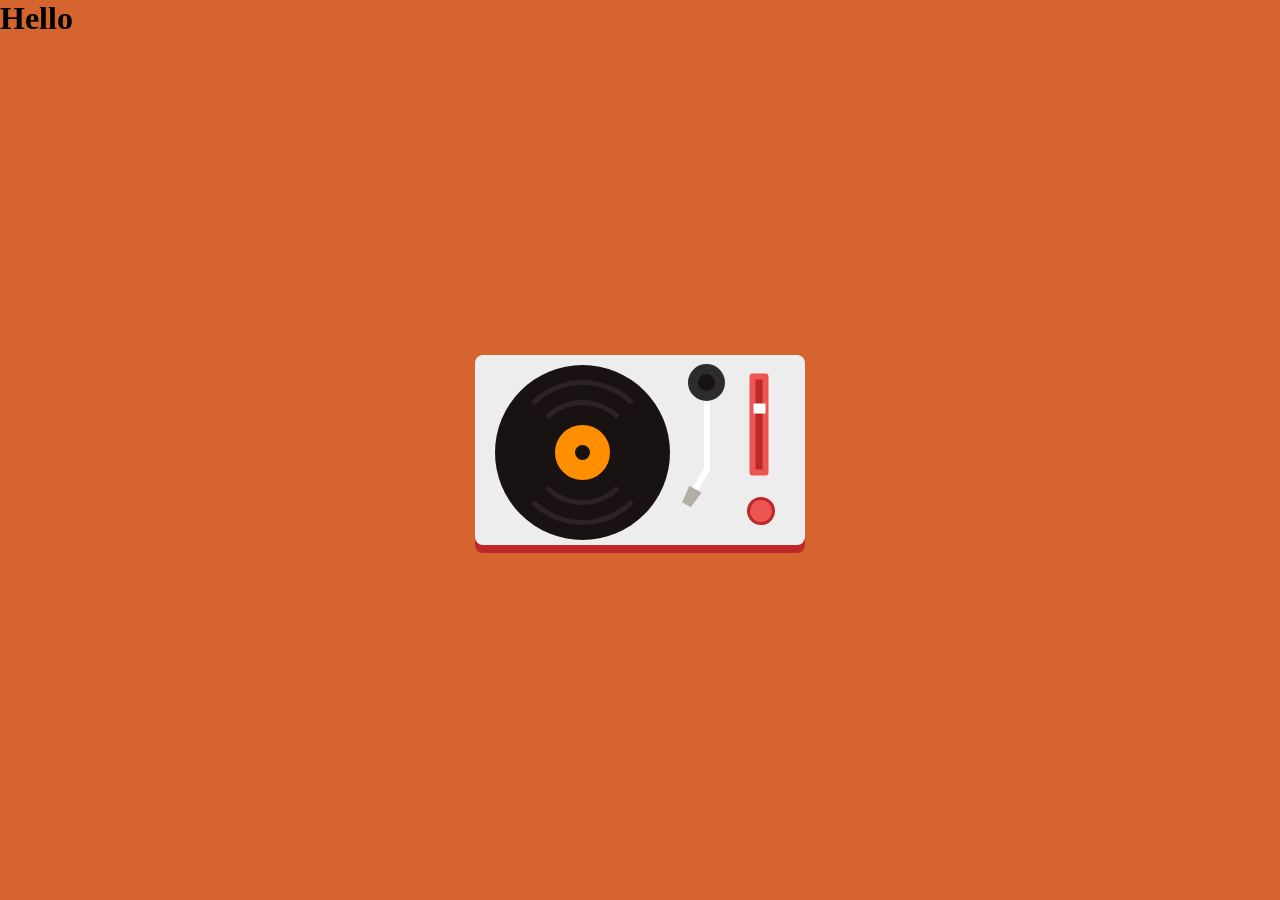
==== index.html @ 4b36a853 "aw" ====
<!DOCTYPE html>
<html lang="en">
  <head>
    <meta name="viewport" content="width=device-width, initial-scale=1.0" />
    <title>Record Player</title>
    <!-- Stylesheet -->
    <link rel="stylesheet" href="style.css" />
  </head>
  <body>
    <h1 class="text">Hello</h1>
    <div class="player">
      <div class="record">
        <div class="label"></div>
      </div>
      <div class="tone-arm">
        <div class="control"></div>
      </div>
      <button class="btn"></button>
      <div class="slider-container">
        <input
          type="range"
          class="slider"
          min="0"
          max="1"
          step="0.1"
          value="0.7"
        />
      </div>
    </div>
    <audio loop class="my-song" src="orange-flower.mp3" preload="auto"></audio>
    <!-- Script -->
    <script src="script.js"></script>
  </body>
</html>
---- style.css ----
* {
    padding: 0;
    margin: 0;
  }
  body {
    background-color: #d5642f;
  }
  .player {
    background-color: #ededed;
    width: 330px;
    height: 190px;
    position: absolute;
    transform: translate(-50%, -50%);
    left: 50%;
    top: 50%;
    border-radius: 8px;
    box-shadow: 0 8px 0 0 #be272a;
  }
  .record {
    height: 175px;
    width: 175px;
    background-color: #181312;
    border-radius: 50%;
    position: absolute;
    top: 10px;
    left: 20px;
    display: flex;
    align-items: center;
    justify-content: center;
  }
  .record:before,
  .record:after {
    position: absolute;
    content: "";
    border: 5px solid transparent;
    border-top-color: #2c2424;
    border-bottom-color: #2c2424;
    border-radius: 50%;
  }
  .record:before {
    height: 135px;
    width: 135px;
  }
  .record:after {
    height: 95px;
    width: 95px;
  }
  .label {
    background-color: #181312;
    height: 15px;
    width: 15px;
    border: 20px solid #ff8e00;
    border-radius: 50%;
  }
  .tone-arm {
    height: 90px;
    width: 6px;
    background-color: #ffffff;
    position: absolute;
    top: 25px;
    right: 95px;
    transition: 1s;
    transform-origin: top;
  }
  .control {
    background-color: #181312;
    height: 17px;
    width: 17px;
    border: 10px solid #2c2c2c;
    border-radius: 50%;
    position: absolute;
    top: -16px;
    left: -16px;
  }
  .tone-arm:before {
    content: "";
    height: 40px;
    width: 6px;
    background-color: #ffffff;
    position: absolute;
    transform: rotate(30deg);
    bottom: -36px;
    right: 10px;
  }
  .tone-arm:after {
    content: "";
    position: absolute;
    height: 0;
    width: 10px;
    border-top: 18px solid #b2aea6;
    border-left: 2px solid transparent;
    border-right: 2px solid transparent;
    top: 108px;
    right: 12.5px;
    transform: rotate(30deg);
  }
  .btn {
    height: 28px;
    width: 28px;
    background-color: #ed5650;
    border-radius: 50%;
    position: absolute;
    bottom: 20px;
    right: 30px;
    border: none;
    border: 3.5px solid #be272a;
    outline: none;
    cursor: pointer;
  }
  .slider {
    -webkit-appearance: none;
    appearance: none;
    transform: rotate(-90deg);
    width: 90px;
    height: 7px;
    position: absolute;
    left: 233px;
    top: 60px;
    background-color: #be272a;
    outline: none;
    border-radius: 3px;
    border: 6px solid #ed5650;
  }
  .slider::-webkit-slider-thumb {
    -webkit-appearance: none;
    appearance: none;
    width: 10px;
    height: 12px;
    background-color: #ffffff;
    cursor: pointer;
  }
  .play {
    transform: rotate(30deg);
    transform-origin: top;
    transition: 1s;
  }
  .on {
    animation: spin 3s 1s linear infinite;
  }
  @keyframes spin {
    100% {
      transform: rotate(360deg);
    }
  }
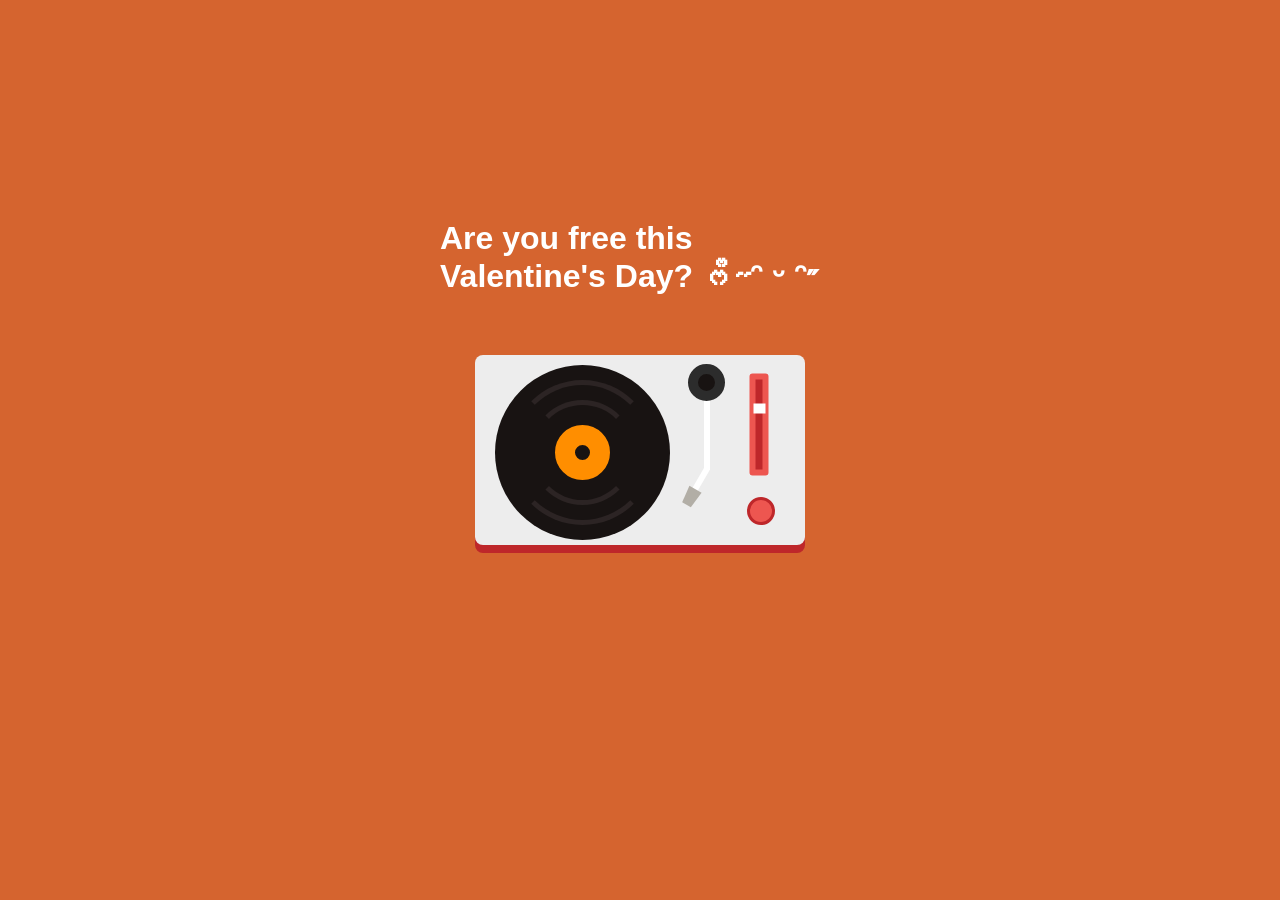
==== commit e235e3ec: "update" ====
--- a/index.html
+++ b/index.html
@@ -7,7 +7,7 @@
     <link rel="stylesheet" href="style.css" />
   </head>
   <body>
-    <h1 class="text">Hello</h1>
+    <h1 class="player-2">Are you free this Valentine's Day? ᰔᩚ˶ᵔ ᵕ ᵔ˶</h1>
     <div class="player">
       <div class="record">
         <div class="label"></div>
--- a/style.css
+++ b/style.css
@@ -5,6 +5,17 @@
   body {
     background-color: #d5642f;
   }
+  .player-2 {
+    width: 400px;
+    height: 190px;
+    position: absolute;
+    transform: translate(-50%, -50%);
+    left: 50%;
+    top: 35%;
+    font-family:Arial, Helvetica, sans-serif;
+    color: #fff;
+    font-size: 2em;
+  } 
   .player {
     background-color: #ededed;
     width: 330px;
